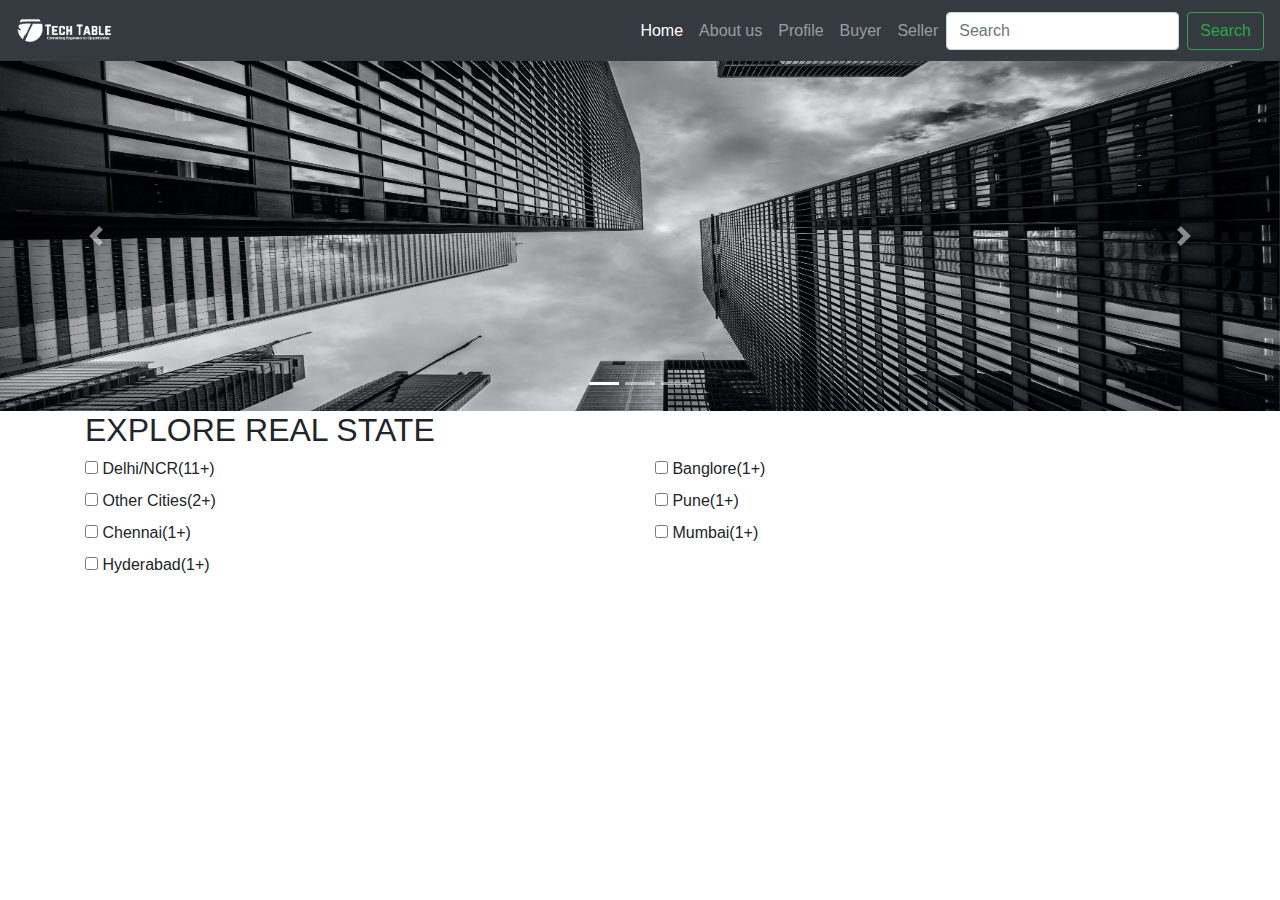
==== index.html @ 779d3eeb "upload first time" ====
<!DOCTYPE html>
<html lang="en">
<head>
  <title>Home Page</title>
  <meta charset="utf-8">
  <meta name="viewport" content="width=device-width, initial-scale=1">
  <link rel="stylesheet" href="https://maxcdn.bootstrapcdn.com/bootstrap/4.5.0/css/bootstrap.min.css">
  <script src="https://ajax.googleapis.com/ajax/libs/jquery/3.5.1/jquery.min.js"></script>
  <script src="https://cdnjs.cloudflare.com/ajax/libs/popper.js/1.16.0/umd/popper.min.js"></script>
  <script src="https://maxcdn.bootstrapcdn.com/bootstrap/4.5.0/js/bootstrap.min.js"></script>
  <link href="https://fonts.googleapis.com/css?family=Lato" rel="stylesheet" type="text/css">
  <link href="https://fonts.googleapis.com/css?family=Montserrat" rel="stylesheet" type="text/css">
  <link rel="stylesheet" href="https://cdnjs.cloudflare.com/ajax/libs/font-awesome/4.7.0/css/font-awesome.min.css">
  <style>
  /* Make the image fully responsive */
  .carousel-inner img {
    width: 100%;
    height: 350;
  }
  </style>
</head>
<body data-spy="scroll" data-target=".navbar" data-offset="50">

 <nav class="navbar navbar-expand-lg navbar-dark bg-dark">
        <a class="navbar-brand" href="#">
          <img src="images/logo.png" width="100" height="35" alt="" loading="lazy">
        </a>
        <button class="navbar-toggler" type="button" data-toggle="collapse" data-target="#navbarSupportedContent" aria-controls=" navbarSupportedContent" aria-expanded="false" aria-label="Toggle navigation">
         <span class="navbar-toggler-icon"></span>
        </button>
    
      <div class="collapse navbar-collapse" id="navbarSupportedContent">
        <ul class="navbar-nav ml-auto">
            <li class="nav-item active">
             <a class="nav-link" href="#">Home <span class="sr-only">(current)</span></a>
            </li> 
            <li class="nav-item">
             <a class="nav-link" href="#">About us</a>
            </li>
            <li class="nav-item">
             <a class="nav-link" href="#">Profile</a>
            </li>
            <li class="nav-item">
             <a class="nav-link" href="#">Buyer</a>
            </li>
            <li class="nav-item">
             <a class="nav-link" href="#">Seller</a>
            </li>
        </ul>
        <form class="form-inline my-2 my-lg-0">
          <input class="form-control mr-sm-2" type="search" placeholder="Search" aria-label="Search">
          <button class="btn btn-outline-success my-2 my-sm-0" type="submit">Search</button>
        </form>
      </div>
  </nav>

<div id="demo" class="carousel slide" data-ride="carousel">
  <ul class="carousel-indicators">
    <li data-target="#demo" data-slide-to="0" class="active"></li>
    <li data-target="#demo" data-slide-to="1"></li>
    <li data-target="#demo" data-slide-to="2"></li>
  </ul>
  <div class="carousel-inner">
    <div class="carousel-item active">
      <img src="images/building1.jpg" width="100%" height="350">  
    </div>
    <div class="carousel-item">
      <img src="images/building2.jpg" width="100%" height="350">   
    </div>
    <div class="carousel-item">
      <img src="images/building3.jpg" width="100%" height="350">  
    </div>
  </div>
  <a class="carousel-control-prev" href="#demo" data-slide="prev">
    <span class="carousel-control-prev-icon"></span>
  </a>
  <a class="carousel-control-next" href="#demo" data-slide="next">
    <span class="carousel-control-next-icon"></span>
  </a>
</div>
<div class="container">
  <h2>EXPLORE REAL STATE</h2>
  <form>
    <div class="row">
      <div class="col-md-6">
        <div class="checkbox">
          <label><input type="checkbox" value=""> Delhi/NCR(11+)</label>
        </div>
        <div class="checkbox">
          <label><input type="checkbox" value=""> Other Cities(2+)</label>
        </div>
        <div class="checkbox">
          <label><input type="checkbox" value=""> Chennai(1+)</label>
        </div>
        <div class="checkbox">
          <label><input type="checkbox" value=""> Hyderabad(1+)</label>
        </div>
      </div>
      <div class="col-md-6">
        <div class="checkbox">
          <label><input type="checkbox" value=""> Banglore(1+)</label>
        </div>
        <div class="checkbox">
          <label><input type="checkbox" value=""> Pune(1+)</label>
        </div>
        <div class="checkbox">
          <label><input type="checkbox" value=""> Mumbai(1+)</label>
        </div>
      </div>
    </div>
  </form>
</div>
</body>
<!-- Jquery -->
<script src="https://code.jquery.com/jquery-3.5.1.slim.min.js"
    integrity="sha384-DfXdz2htPH0lsSSs5nCTpuj/zy4C+OGpamoFVy38MVBnE+IbbVYUew+OrCXaRkfj" crossorigin="anonymous"></script>
<!-- PopperJs -->
<script src="https://cdn.jsdelivr.net/npm/popper.js@1.16.0/dist/umd/popper.min.js"
    integrity="sha384-Q6E9RHvbIyZFJoft+2mJbHaEWldlvI9IOYy5n3zV9zzTtmI3UksdQRVvoxMfooAo" crossorigin="anonymous"></script>
<!-- Bootstrap JS -->
<script src="https://stackpath.bootstrapcdn.com/bootstrap/4.5.0/js/bootstrap.min.js"
    integrity="sha384-OgVRvuATP1z7JjHLkuOU7Xw704+h835Lr+6QL9UvYjZE3Ipu6Tp75j7Bh/kR0JKI" crossorigin="anonymous"></script>
</html>
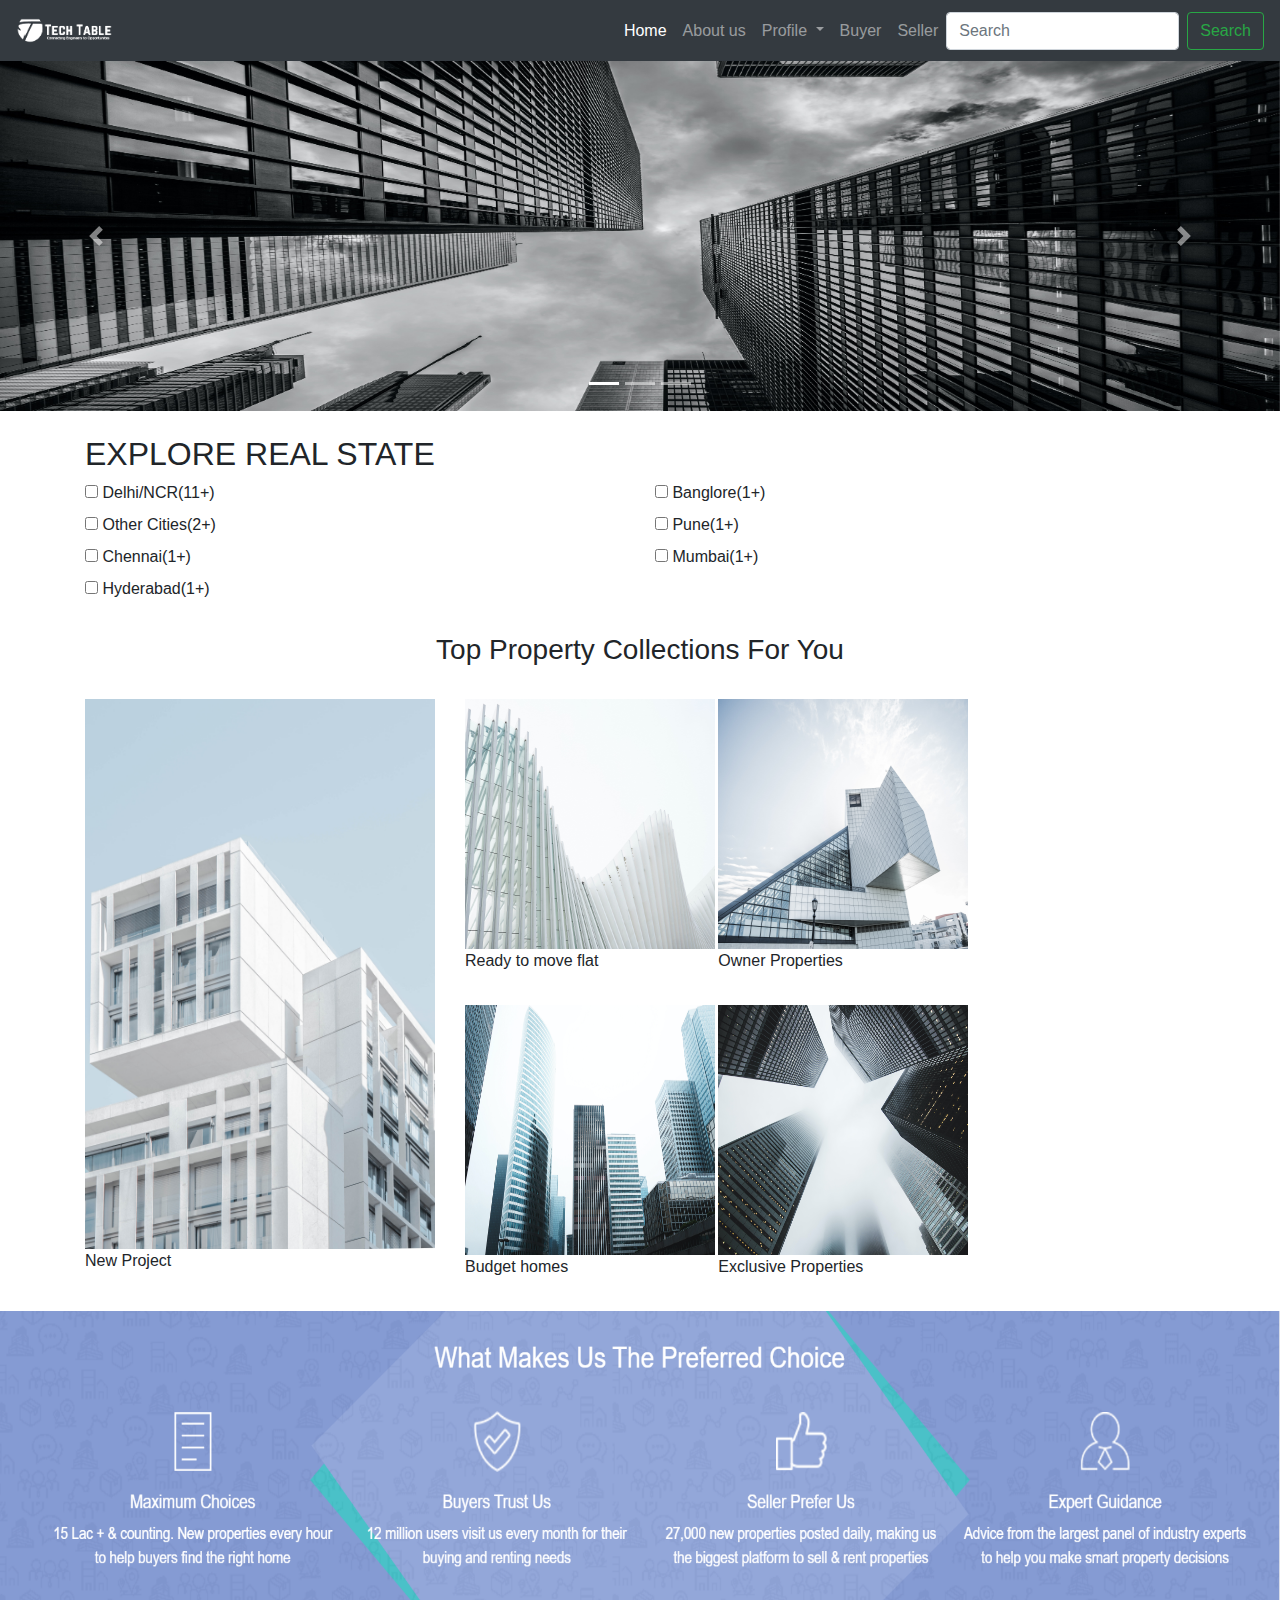
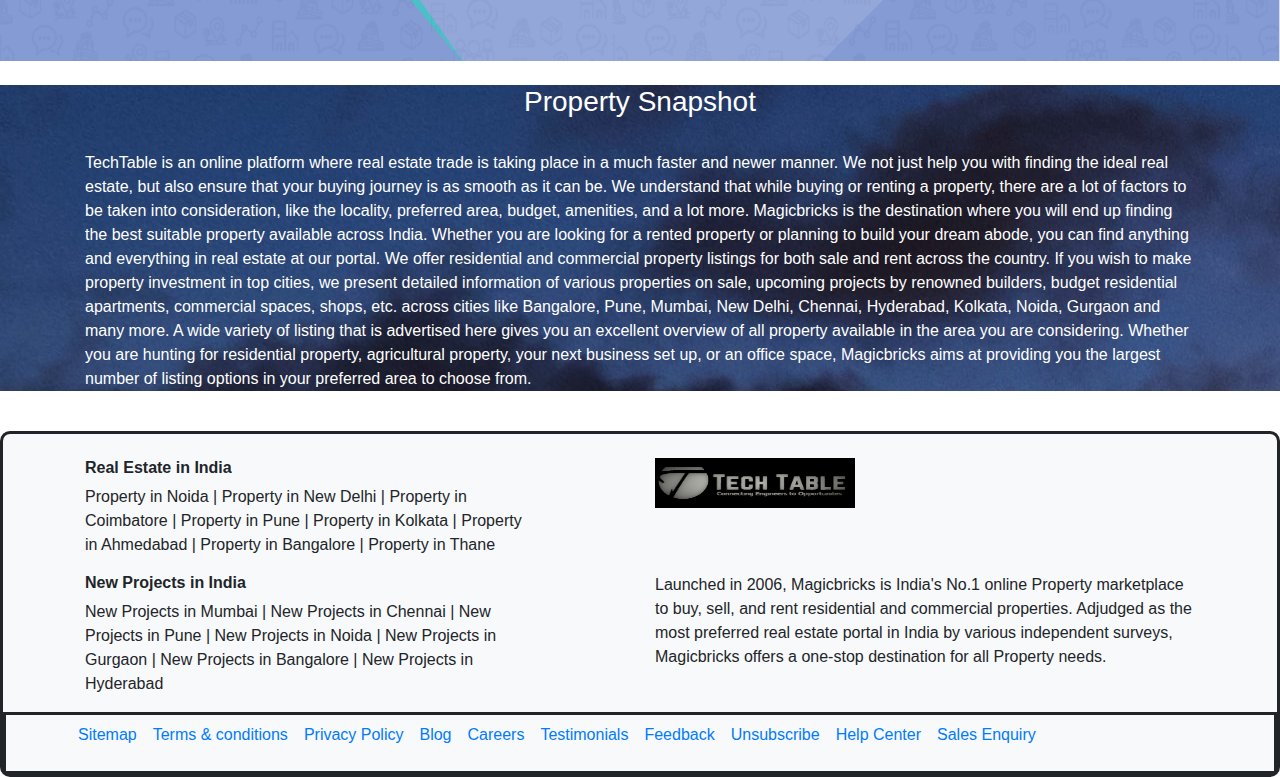
==== commit c4859bb8: "first time change" ====
--- a/index.html
+++ b/index.html
@@ -10,15 +10,51 @@
   <script src="https://maxcdn.bootstrapcdn.com/bootstrap/4.5.0/js/bootstrap.min.js"></script>
   <link href="https://fonts.googleapis.com/css?family=Lato" rel="stylesheet" type="text/css">
   <link href="https://fonts.googleapis.com/css?family=Montserrat" rel="stylesheet" type="text/css">
-  <link rel="stylesheet" href="https://cdnjs.cloudflare.com/ajax/libs/font-awesome/4.7.0/css/font-awesome.min.css">
+  <link rel="stylesheet" href="https://cdnjs.cloudflare.com/ajax/libs/font-awesome/4.7.0/css/font-awesome.min.css">  
   <style>
   /* Make the image fully responsive */
   .carousel-inner img {
     width: 100%;
     height: 350;
+
+  }
+  footer{
+    border-style: solid;
+    border-radius: 10px;
+  }
+
+  .bl1:hover{
+  -ms-transform: scale(1.1); /* IE 9 */
+  -webkit-transform: scale(1.1); /* Safari 3-8 */
+  transform: scale(1.1); 
+  }
+
+  .bl2:hover{
+  -ms-transform: scale(1.1); /* IE 9 */
+  -webkit-transform: scale(1.1); /* Safari 3-8 */
+  transform: scale(1.1); 
+  }
+  .bl3:hover{
+  -ms-transform: scale(1.1); /* IE 9 */
+  -webkit-transform: scale(1.1); /* Safari 3-8 */
+  transform: scale(1.1); 
+  }
+  .bl4:hover{
+  -ms-transform: scale(1.1); /* IE 9 */
+  -webkit-transform: scale(1.1); /* Safari 3-8 */
+  transform: scale(1.1); 
+  }
+  .bl5:hover{
+  -ms-transform: scale(1.1); /* IE 9 */
+  -webkit-transform: scale(1.1); /* Safari 3-8 */
+  transform: scale(1.1); 
+  }
+  .trans{
+    background-image: url("images/building-trans.jpg");
+    opacity: 1;
   }
   </style>
-</head>
+
 <body data-spy="scroll" data-target=".navbar" data-offset="50">
 
  <nav class="navbar navbar-expand-lg navbar-dark bg-dark">
@@ -37,8 +73,14 @@
             <li class="nav-item">
              <a class="nav-link" href="#">About us</a>
             </li>
-            <li class="nav-item">
-             <a class="nav-link" href="#">Profile</a>
+            <li class="nav-item dropdown">
+              <a class="nav-link dropdown-toggle" href="#" id="navbardrop" data-toggle="dropdown">
+                Profile
+              </a>
+              <div class="dropdown-menu">
+                <a class="dropdown-item" href="#">Edit</a>
+                <a class="dropdown-item" href="#">Login</a>
+              </div>
             </li>
             <li class="nav-item">
              <a class="nav-link" href="#">Buyer</a>
@@ -78,6 +120,7 @@
     <span class="carousel-control-next-icon"></span>
   </a>
 </div>
+<br>
 <div class="container">
   <h2>EXPLORE REAL STATE</h2>
   <form>
@@ -110,6 +153,116 @@
     </div>
   </form>
 </div>
+
+<br>
+<div class="container">
+  <h3 style="text-align: center"> Top Property Collections For You </h3>
+  <br>  
+  <div class="row">
+  <div class="col-md-4 bl1">
+    <img src="images/building-image1.jpg" width="350px" height="550px">
+    <label style="text-align: center;">New Project</label>
+  </div>
+  <div class="col-md-8">
+    <div class="row">
+      <div class="col-md-4 bl2">
+        <img src="images/building-image2.jpg" width="250px" height="250px">
+        <label style="text-align: center;">Ready to move flat</label>
+      </div>
+      <div class="col-md-4 bl3">
+        <img src="images/building-image3.jpg" width="250px" height="250px">
+        <label style="text-align: center;">Owner Properties</label>
+      </div>
+    </div>
+    <br>
+    <div class="row">
+      <div class="col-md-4 bl4">
+        <img src="images/building-image4.jpg" width="250px" height="250px">
+        <label style="text-align: center;">Budget homes</label>
+      </div>
+      <div class="col-md-4 bl5">
+        <img src="images/building-image5.jpg" width="250px" height="250px">
+        <label style="text-align: center;">Exclusive Properties</label>
+      </div>
+    </div>
+  
+  </div>
+</div>
+</div>
+<br>
+<div class="content">
+  <img src="images/content.png" width="100%" height="350px">
+</div>
+<br>
+<div class="trans">
+  <h3 style="text-align: center; color: white">Property Snapshot</h3>
+  <br>
+  <div class="container">
+  <p style="color: white">TechTable is an online platform where real estate trade is taking place in a much faster and newer manner. We not just help you with finding the ideal real estate, but also ensure that your buying journey is as smooth as it can be. We understand that while buying or renting a property, there are a lot of factors to be taken into consideration, like the locality, preferred area, budget, amenities, and a lot more. Magicbricks is the destination where you will end up finding the best suitable property available across India. Whether you are looking for a rented property or planning to build your dream abode, you can find anything and everything in real estate at our portal. We offer residential and commercial property listings for both sale and rent across the country. If you wish to make property investment in top cities, we present detailed information of various properties on sale, upcoming projects by renowned builders, budget residential apartments, commercial spaces, shops, etc. across cities like Bangalore, Pune, Mumbai, New Delhi, Chennai, Hyderabad, Kolkata, Noida, Gurgaon and many more. A wide variety of listing that is advertised here gives you an excellent overview of all property available in the area you are considering. Whether you are hunting for residential property, agricultural property, your next business set up, or an office space, Magicbricks aims at providing you the largest number of listing options in your preferred area to choose from.</p>
+  </div>
+</div>
+<br>
+
+<!-- Footer -->
+<footer class="page-footer font-small unique-color-light bg-light">
+<br>
+  <div class="container">
+    <!-- Grid row -->
+    <div class="row">
+
+      <!-- Grid column -->
+      <div class="col-md-5">
+        <!-- Content -->
+        <h6 class="font-weight-bold">Real Estate in India</h6>
+        <p>Property in Noida | Property in New Delhi | Property in Coimbatore | Property in Pune | Property in Kolkata | Property in Ahmedabad | Property in Bangalore | Property in Thane</p>
+      </div>
+      <!-- Grid column -->
+      <div class="col-md-1"></div>
+      <div class="col-md-6">
+        <img src="images/logo1.jpg" width="200" height="50" alt="" loading="lazy">
+      </div>
+
+    </div>
+    <!-- Grid row -->
+
+    <div class="row">
+
+    <div class="col-md-5">
+      <!-- Content -->
+        <h6 class="font-weight-bold">New Projects in India</h6>
+        <p>New Projects in Mumbai | New Projects in Chennai | New Projects in Pune | New Projects in Noida | New Projects in Gurgaon | New Projects in Bangalore | New Projects in Hyderabad</p>
+    </div>
+
+    <div class="col-md-1"></div>
+    <div class="col-md-6">
+        Launched in 2006, Magicbricks is India's No.1 online Property marketplace to buy, sell, and rent residential and commercial properties. Adjudged as the most preferred real estate portal in India by various independent surveys, Magicbricks offers a one-stop destination for all Property needs.
+
+    </div>
+
+  </div>
+</div>
+  <div style="border-style: solid" >
+    <div class="container">
+      <div class="d-flex mb-3">
+        <div class="row">
+        <div class="p-2 flex-fill "><a href="#"> Sitemap </a></div>
+        <div class="p-2 flex-fill "><a href="#"> Terms & conditions </a></div>
+        <div class="p-2 flex-fill "><a href="#"> Privacy Policy </a></div>
+        <div class="p-2 flex-fill "><a href="#"> Blog </a></div>
+        <div class="p-2 flex-fill "><a href="#"> Careers </a></div>
+        <div class="p-2 flex-fill "><a href="#"> Testimonials </a></div>
+        <div class="p-2 flex-fill "><a href="#"> Feedback </a></div>
+        <div class="p-2 flex-fill "><a href="#"> Unsubscribe </a></div>
+        <div class="p-2 flex-fill "><a href="#"> Help Center </a></div>
+        <div class="p-2 flex-fill "><a href="#"> Sales Enquiry </a></div> 
+      </div>
+      </div>
+    </div>
+  </div>
+        
+</footer>
+<!-- Footer -->
+
 </body>
 <!-- Jquery -->
 <script src="https://code.jquery.com/jquery-3.5.1.slim.min.js"
@@ -120,4 +273,5 @@
 <!-- Bootstrap JS -->
 <script src="https://stackpath.bootstrapcdn.com/bootstrap/4.5.0/js/bootstrap.min.js"
     integrity="sha384-OgVRvuATP1z7JjHLkuOU7Xw704+h835Lr+6QL9UvYjZE3Ipu6Tp75j7Bh/kR0JKI" crossorigin="anonymous"></script>
+
 </html>
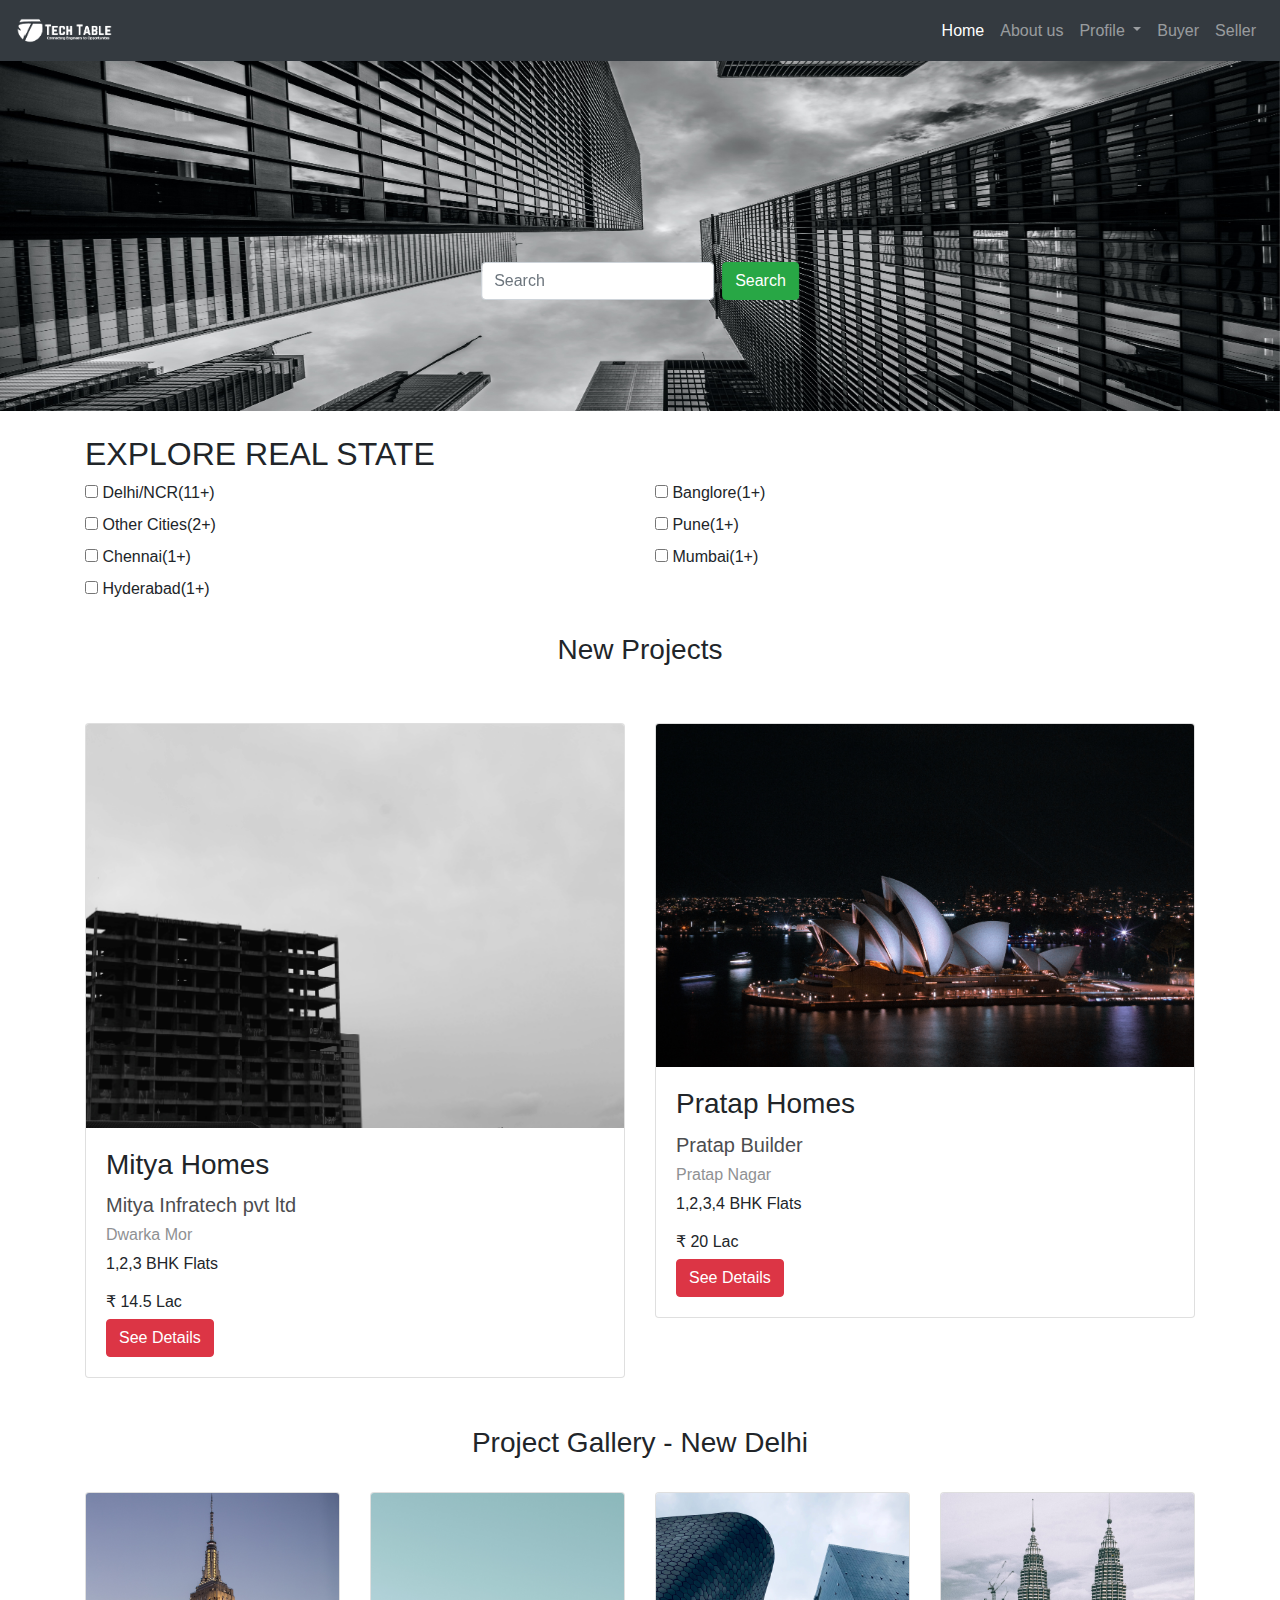
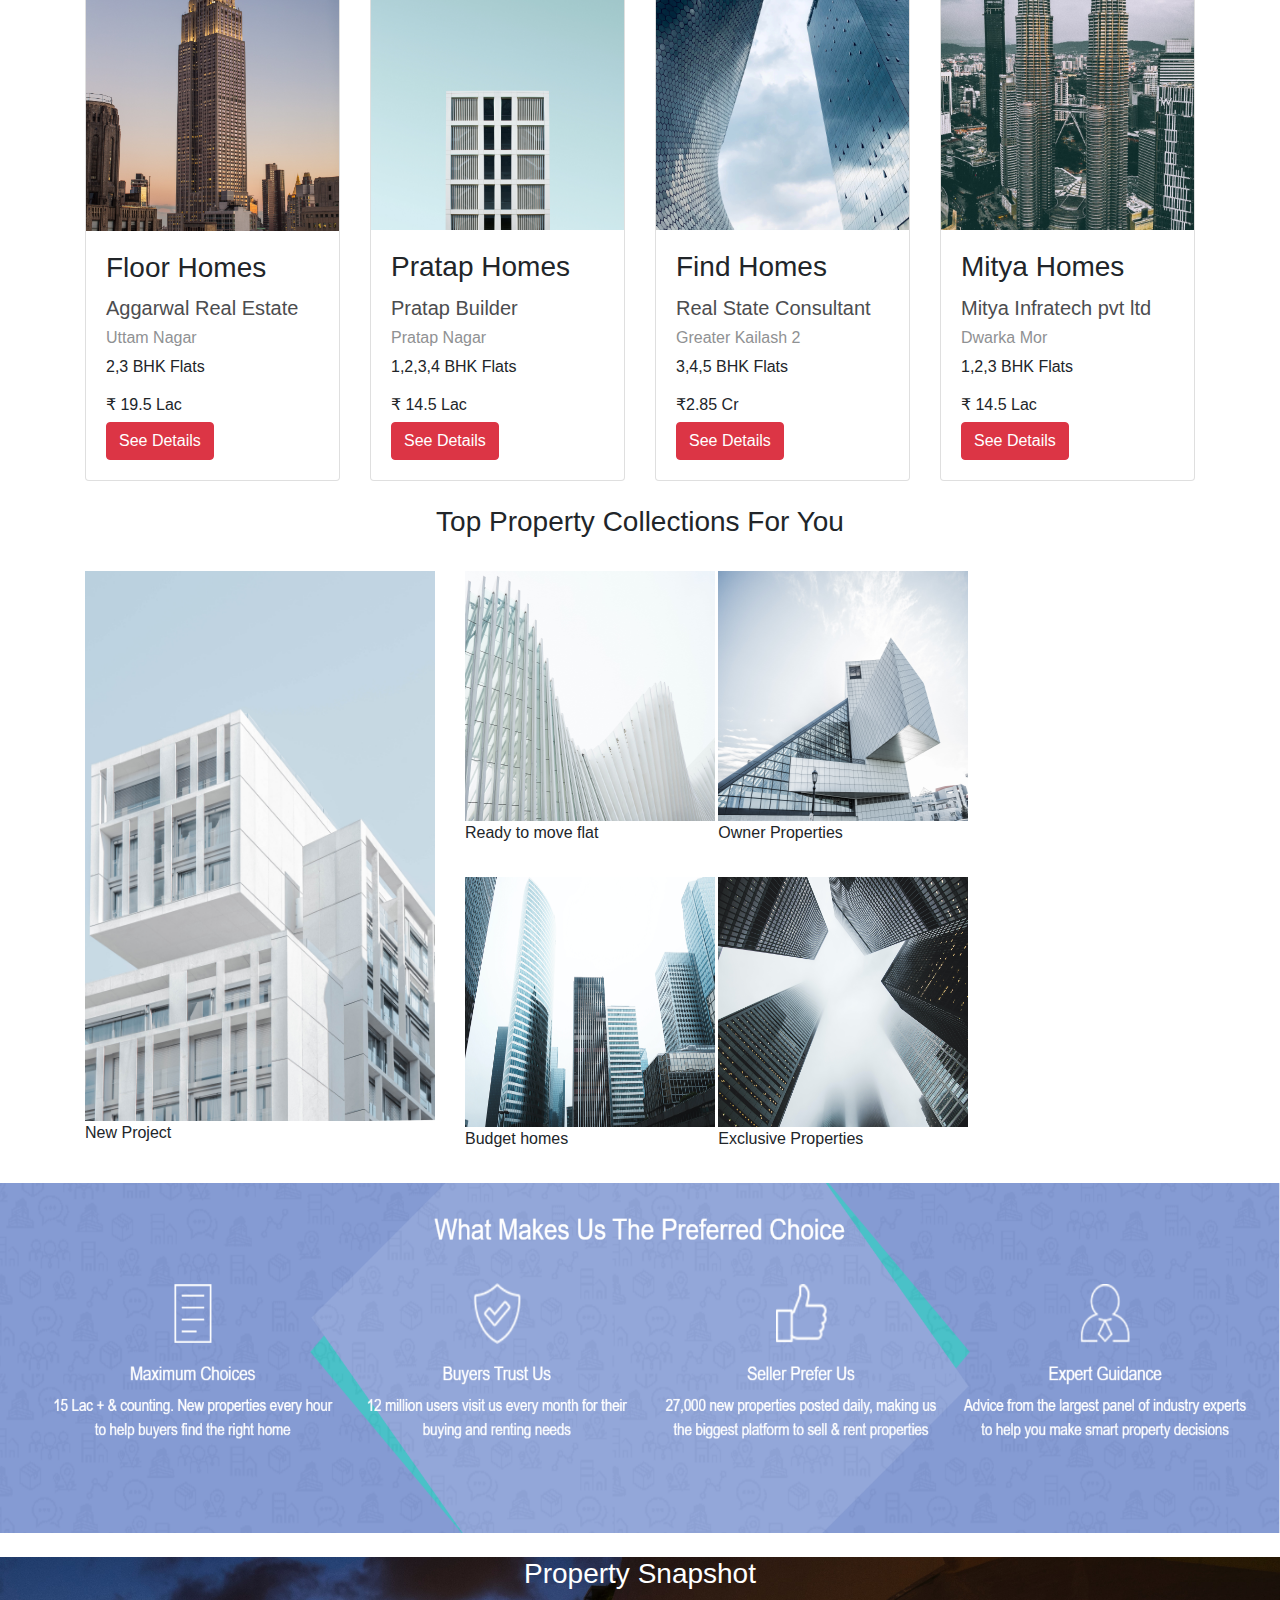
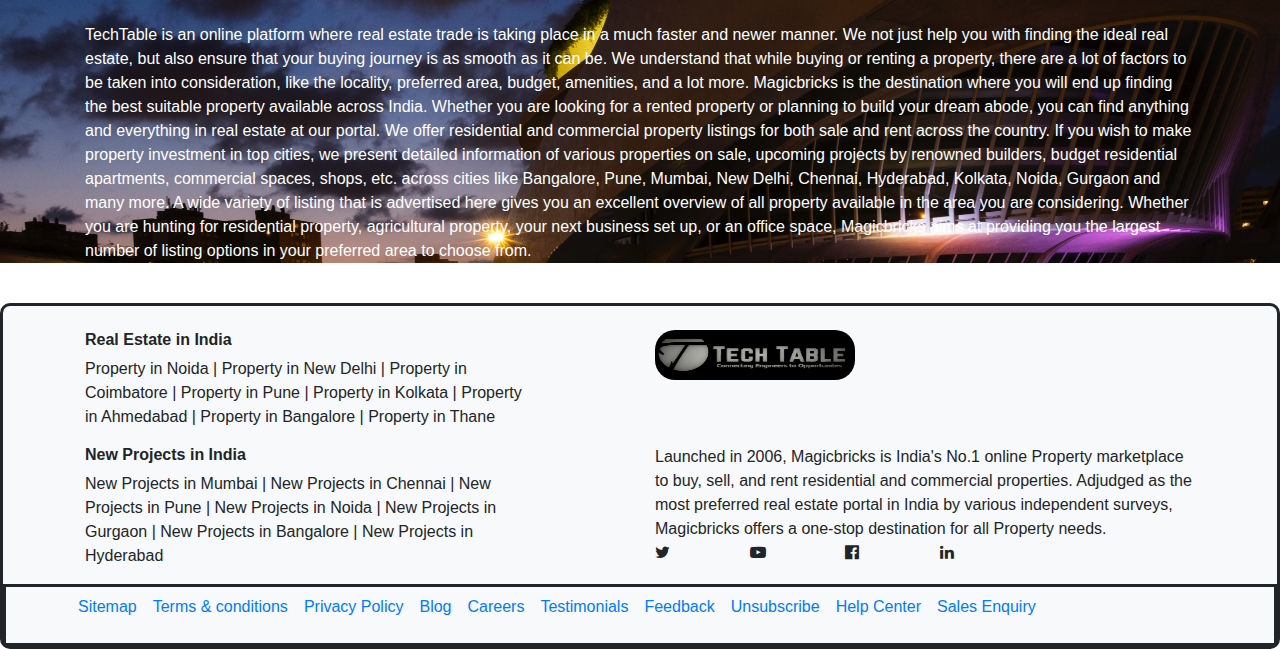
==== commit d6e3413b: "second commit" ====
--- a/index.html
+++ b/index.html
@@ -1,9 +1,10 @@
 <!DOCTYPE html>
 <html lang="en">
 <head>
-  <title>Home Page</title>
+  <title>Tech Table</title>
   <meta charset="utf-8">
   <meta name="viewport" content="width=device-width, initial-scale=1">
+  <link rel="stylesheet" type="text/css" href="style.css">
   <link rel="stylesheet" href="https://maxcdn.bootstrapcdn.com/bootstrap/4.5.0/css/bootstrap.min.css">
   <script src="https://ajax.googleapis.com/ajax/libs/jquery/3.5.1/jquery.min.js"></script>
   <script src="https://cdnjs.cloudflare.com/ajax/libs/popper.js/1.16.0/umd/popper.min.js"></script>
@@ -11,49 +12,7 @@
   <link href="https://fonts.googleapis.com/css?family=Lato" rel="stylesheet" type="text/css">
   <link href="https://fonts.googleapis.com/css?family=Montserrat" rel="stylesheet" type="text/css">
   <link rel="stylesheet" href="https://cdnjs.cloudflare.com/ajax/libs/font-awesome/4.7.0/css/font-awesome.min.css">  
-  <style>
-  /* Make the image fully responsive */
-  .carousel-inner img {
-    width: 100%;
-    height: 350;
-
-  }
-  footer{
-    border-style: solid;
-    border-radius: 10px;
-  }
-
-  .bl1:hover{
-  -ms-transform: scale(1.1); /* IE 9 */
-  -webkit-transform: scale(1.1); /* Safari 3-8 */
-  transform: scale(1.1); 
-  }
-
-  .bl2:hover{
-  -ms-transform: scale(1.1); /* IE 9 */
-  -webkit-transform: scale(1.1); /* Safari 3-8 */
-  transform: scale(1.1); 
-  }
-  .bl3:hover{
-  -ms-transform: scale(1.1); /* IE 9 */
-  -webkit-transform: scale(1.1); /* Safari 3-8 */
-  transform: scale(1.1); 
-  }
-  .bl4:hover{
-  -ms-transform: scale(1.1); /* IE 9 */
-  -webkit-transform: scale(1.1); /* Safari 3-8 */
-  transform: scale(1.1); 
-  }
-  .bl5:hover{
-  -ms-transform: scale(1.1); /* IE 9 */
-  -webkit-transform: scale(1.1); /* Safari 3-8 */
-  transform: scale(1.1); 
-  }
-  .trans{
-    background-image: url("images/building-trans.jpg");
-    opacity: 1;
-  }
-  </style>
+  <script type="text/javascript" src="script.js"></script>
 
 <body data-spy="scroll" data-target=".navbar" data-offset="50">
 
@@ -74,7 +33,7 @@
              <a class="nav-link" href="#">About us</a>
             </li>
             <li class="nav-item dropdown">
-              <a class="nav-link dropdown-toggle" href="#" id="navbardrop" data-toggle="dropdown">
+              <a class="nav-link dropdown-toggle" id="navbardrop" href="#" data-toggle="dropdown" >
                 Profile
               </a>
               <div class="dropdown-menu">
@@ -89,36 +48,31 @@
              <a class="nav-link" href="#">Seller</a>
             </li>
         </ul>
-        <form class="form-inline my-2 my-lg-0">
-          <input class="form-control mr-sm-2" type="search" placeholder="Search" aria-label="Search">
-          <button class="btn btn-outline-success my-2 my-sm-0" type="submit">Search</button>
+      </div>
+  </nav>
+
+<div id="demo" class="carousel slide" data-ride="carousel">
+
+<!-- carousel -->
+  <div class="carousel-inner">
+    <div class="carousel-caption ">
+      <div class="centered">
+        <form class="form-inline">
+          <input class="form-control mr-sm-2" type="search" placeholder="Search" aria-label="Search"  >
+          <button class="btn btn-success" type="submit">Search</button>
         </form>
       </div>
-  </nav>
-
-<div id="demo" class="carousel slide" data-ride="carousel">
-  <ul class="carousel-indicators">
-    <li data-target="#demo" data-slide-to="0" class="active"></li>
-    <li data-target="#demo" data-slide-to="1"></li>
-    <li data-target="#demo" data-slide-to="2"></li>
-  </ul>
-  <div class="carousel-inner">
-    <div class="carousel-item active">
-      <img src="images/building1.jpg" width="100%" height="350">  
-    </div>
-    <div class="carousel-item">
-      <img src="images/building2.jpg" width="100%" height="350">   
-    </div>
-    <div class="carousel-item">
-      <img src="images/building3.jpg" width="100%" height="350">  
-    </div>
-  </div>
-  <a class="carousel-control-prev" href="#demo" data-slide="prev">
-    <span class="carousel-control-prev-icon"></span>
-  </a>
-  <a class="carousel-control-next" href="#demo" data-slide="next">
-    <span class="carousel-control-next-icon"></span>
-  </a>
+    </div>
+    <div class="carousel-item active cl1">
+      <img src="images/building1.jpg" width="100%" height="350">
+    </div>
+    <div class="carousel-item cl2">
+     <img src="images/building2.jpg" width="100%" height="350">
+    </div>
+    <div class="carousel-item cl3">
+      <img src="images/building3.jpg" width="100%" height="350">
+    </div>
+  </div>
 </div>
 <br>
 <div class="container">
@@ -153,7 +107,127 @@
     </div>
   </form>
 </div>
-
+<br>
+<div class="container">
+  <h3 style="text-align: center;">New Projects</h3>
+  <br><br>
+  <div class="row">
+    <div class="col-md-6 ">
+      <div class="card " id="new1">
+        <img class="card-img-top" src="images/building-label1.jpg" alt="Card image">
+        <div class="card-body">
+          <h3 class="card-title">Mitya Homes</h3>
+          <h5 style="color: rgb(76, 77, 79)">Mitya Infratech pvt ltd</h5>
+          <h6 style="color: rgb(143, 145, 147)">Dwarka Mor</h6>
+          <p>1,2,3 BHK Flats</p>
+          <h6>₹ 14.5 Lac</h6>
+          <a href="#" class="btn btn-danger">See Details</a>
+        </div>
+      </div>
+    </div>
+
+    <div class="col-md-6">
+      <div class="card" id="new2">
+        <img class="card-img-top" src="images/building-label2.jpg" alt="Card image">
+        <div class="card-body">
+          <h3 class="card-title">Pratap Homes</h3>
+          <h5 style="color: rgb(76, 77, 79)">Pratap Builder</h5>
+          <h6 style="color: rgb(143, 145, 147)">Pratap Nagar</h6>
+          <p>1,2,3,4 BHK Flats</p>
+          <h6>₹ 20 Lac</h6>
+          <a href="#" class="btn btn-danger">See Details</a>
+        </div>
+      </div>
+    </div>
+  </div>
+</div>
+<br><br>
+<div class="container">
+  <h3 style="text-align: center;">Project Gallery - New Delhi</h3>
+  <br>
+  <div class="row">
+    <div class="col-md-3">
+      <div class="card" >
+        <img class="card-img-top" src="images/card1.jpg" alt="Card image">
+        <div class="card-body">
+          <h3 class="card-title">Floor Homes</h3>
+          <h5 style="color: rgb(76, 77, 79)">Aggarwal Real Estate</h5>
+          <h6 style="color: rgb(143, 145, 147)">Uttam Nagar</h6>
+          <p>2,3 BHK Flats</p>
+          <h6>₹ 19.5 Lac</h6>
+          <a href="#" class="btn btn-danger">See Details</a>
+        </div>
+      </div>
+    </div>
+    <div class="col-md-3">
+      <div class="card" >
+        <img class="card-img-top" src="images/card2.jpg" alt="Card image">
+        <div class="card-body">
+          <h3 class="card-title">Pratap Homes</h3>
+          <h5 style="color: rgb(76, 77, 79)">Pratap Builder</h5>
+          <h6 style="color: rgb(143, 145, 147)">Pratap Nagar</h6>
+          <p>1,2,3,4 BHK Flats</p>
+          <h6>₹ 14.5 Lac</h6>
+          <a href="#" class="btn btn-danger">See Details</a>
+        </div>
+      </div>
+    </div>
+    <div class="col-md-3">
+      <div class="card">
+        <img class="card-img-top" src="images/card3.jpg" alt="Card image">
+        <div class="card-body">
+          <h3 class="card-title">Find Homes</h3>
+          <h5 style="color: rgb(76, 77, 79)">Real State Consultant</h5>
+          <h6 style="color: rgb(143, 145, 147)">Greater Kailash 2</h6>
+          <p>3,4,5 BHK Flats</p>
+          <h6>₹2.85 Cr</h6>
+          <a href="#" class="btn btn-danger">See Details</a>
+        </div>
+      </div>
+    </div>
+    <div class="col-md-3">
+      <div class="card" >
+        <img class="card-img-top" src="images/card4.jpg" alt="Card image">
+        <div class="card-body">
+          <h3 class="card-title">Mitya Homes</h3>
+          <h5 style="color: rgb(76, 77, 79)">Mitya Infratech pvt ltd</h5>
+          <h6 style="color: rgb(143, 145, 147)">Dwarka Mor</h6>
+          <p>1,2,3 BHK Flats</p>
+          <h6>₹ 14.5 Lac</h6>
+          <a href="#" class="btn btn-danger">See Details</a>
+        </div>
+      </div>
+    </div>
+    <!--
+    <div class="col-md-3">
+      <div class="card" >
+        <img class="card-img-top" src="images/card5.jpg" alt="Card image">
+        <div class="card-body">
+          <h3 class="card-title">Planner N maker  Homes</h3>
+          <h5 style="color: rgb(76, 77, 79)">Planner N Maker</h5>
+          <h6 style="color: rgb(143, 145, 147)">Dwarka Mor</h6>
+          <p>1,2,3 BHK Flats</p>
+          <h6>₹ 16 Lac</h6>
+          <a href="#" class="btn btn-danger">See Details</a>
+        </div>
+      </div>
+    </div>
+    <div class="col-md-3">
+      <div class="card" >
+        <img class="card-img-top" src="images/card6.jpg" alt="Card image">
+        <div class="card-body">
+          <h3 class="card-title">Delhi Homes</h3>
+          <h5 style="color: rgb(76, 77, 79)">Delhi Developers</h5>
+          <h6 style="color: rgb(143, 145, 147)">Sector 24, Rohini</h6>
+          <p>1,2,3 BHK Flats</p>
+          <h6>₹ 21 Lac <p>onwards</p></h6>
+          <a href="#" class="btn btn-danger">See Details</a>
+        </div>
+      </div>
+    </div>
+  -->
+  </div>
+</div>
 <br>
 <div class="container">
   <h3 style="text-align: center"> Top Property Collections For You </h3>
@@ -219,7 +293,7 @@
       <!-- Grid column -->
       <div class="col-md-1"></div>
       <div class="col-md-6">
-        <img src="images/logo1.jpg" width="200" height="50" alt="" loading="lazy">
+        <img src="images/logo1.jpg" width="200" height="50" alt="" loading="lazy" style="border-radius: 20px;">
       </div>
 
     </div>
@@ -236,7 +310,21 @@
     <div class="col-md-1"></div>
     <div class="col-md-6">
         Launched in 2006, Magicbricks is India's No.1 online Property marketplace to buy, sell, and rent residential and commercial properties. Adjudged as the most preferred real estate portal in India by various independent surveys, Magicbricks offers a one-stop destination for all Property needs.
-
+        <br>
+    <div class="row">
+      <div class="col-md-2">
+        <i class="fa fa-twitter" aria-hidden="true"></i>
+      </div>
+      <div class="col-md-2">
+        <i class="fa fa-youtube-play" aria-hidden="true"></i>
+      </div>
+      <div class="col-md-2">
+        <i class="fa fa-facebook-official" aria-hidden="true"></i>
+      </div>
+      <div class="col-md-2">
+        <i class="fa fa-linkedin" aria-hidden="true"></i>
+      </div>
+      </div>
     </div>
 
   </div>
--- a/style.css
+++ b/style.css
@@ -0,0 +1,89 @@
+/* Make the image fully responsive */
+  .carousel-inner img {
+    width: 100%;
+    height: 350;
+
+  }
+  footer{
+    border-style: solid;
+    border-radius: 10px;
+  }
+
+  .bl1:hover{
+  -ms-transform: scale(1.1); /* IE 9 */
+  -webkit-transform: scale(1.1); /* Safari 3-8 */
+  transform: scale(1.1); 
+  }
+
+  .bl2:hover{
+  -ms-transform: scale(1.1); /* IE 9 */
+  -webkit-transform: scale(1.1); /* Safari 3-8 */
+  transform: scale(1.1); 
+  }
+  .bl3:hover{
+  -ms-transform: scale(1.1); /* IE 9 */
+  -webkit-transform: scale(1.1); /* Safari 3-8 */
+  transform: scale(1.1); 
+  }
+  .bl4:hover{
+  -ms-transform: scale(1.1); /* IE 9 */
+  -webkit-transform: scale(1.1); /* Safari 3-8 */
+  transform: scale(1.1); 
+  }
+  .bl5:hover{
+  -ms-transform: scale(1.1); /* IE 9 */
+  -webkit-transform: scale(1.1); /* Safari 3-8 */
+  transform: scale(1.1); 
+  }
+  .trans{
+    background-image: url("images/building-trans.jpg");
+    opacity: 1;
+    background-size: cover;
+  }
+  .card{
+    cursor: pointer;
+  }
+  .card:hover{
+    -ms-transform: scale(1.05); /* IE 9 */
+  -webkit-transform: scale(1.05); /* Safari 3-8 */
+  transform: scale(1.05); 
+  }
+  /*
+  #new1:hover{
+    -ms-transform: scale(1.1);
+  -webkit-transform: scale(1.1); 
+  transform: scale(1.1); 
+  }
+  #new2:hover{
+    -ms-transform: scale(1.1); 
+  -webkit-transform: scale(1.1); 
+  transform: scale(1.1); 
+  }
+  */
+
+/*
+  .cl1{
+    background-image: url("images/building1.jpg");
+    background-size: cover;
+    width: 100%;
+    height: 400px;
+  }
+  .cl2{
+    background-image: url("images/building2.jpg");
+    background-size: cover;
+    width: 100%;
+    height: 400px;
+  }
+  .cl3{
+    background-image: url("images/building3.jpg");
+    background-size: cover;
+    width: 100%;
+    height: 400px;
+  }
+  */
+.centered{
+  position: absolute;
+  margin-top: -10%;
+  left:50%;
+  transform: translate(-50%, -50%);
+}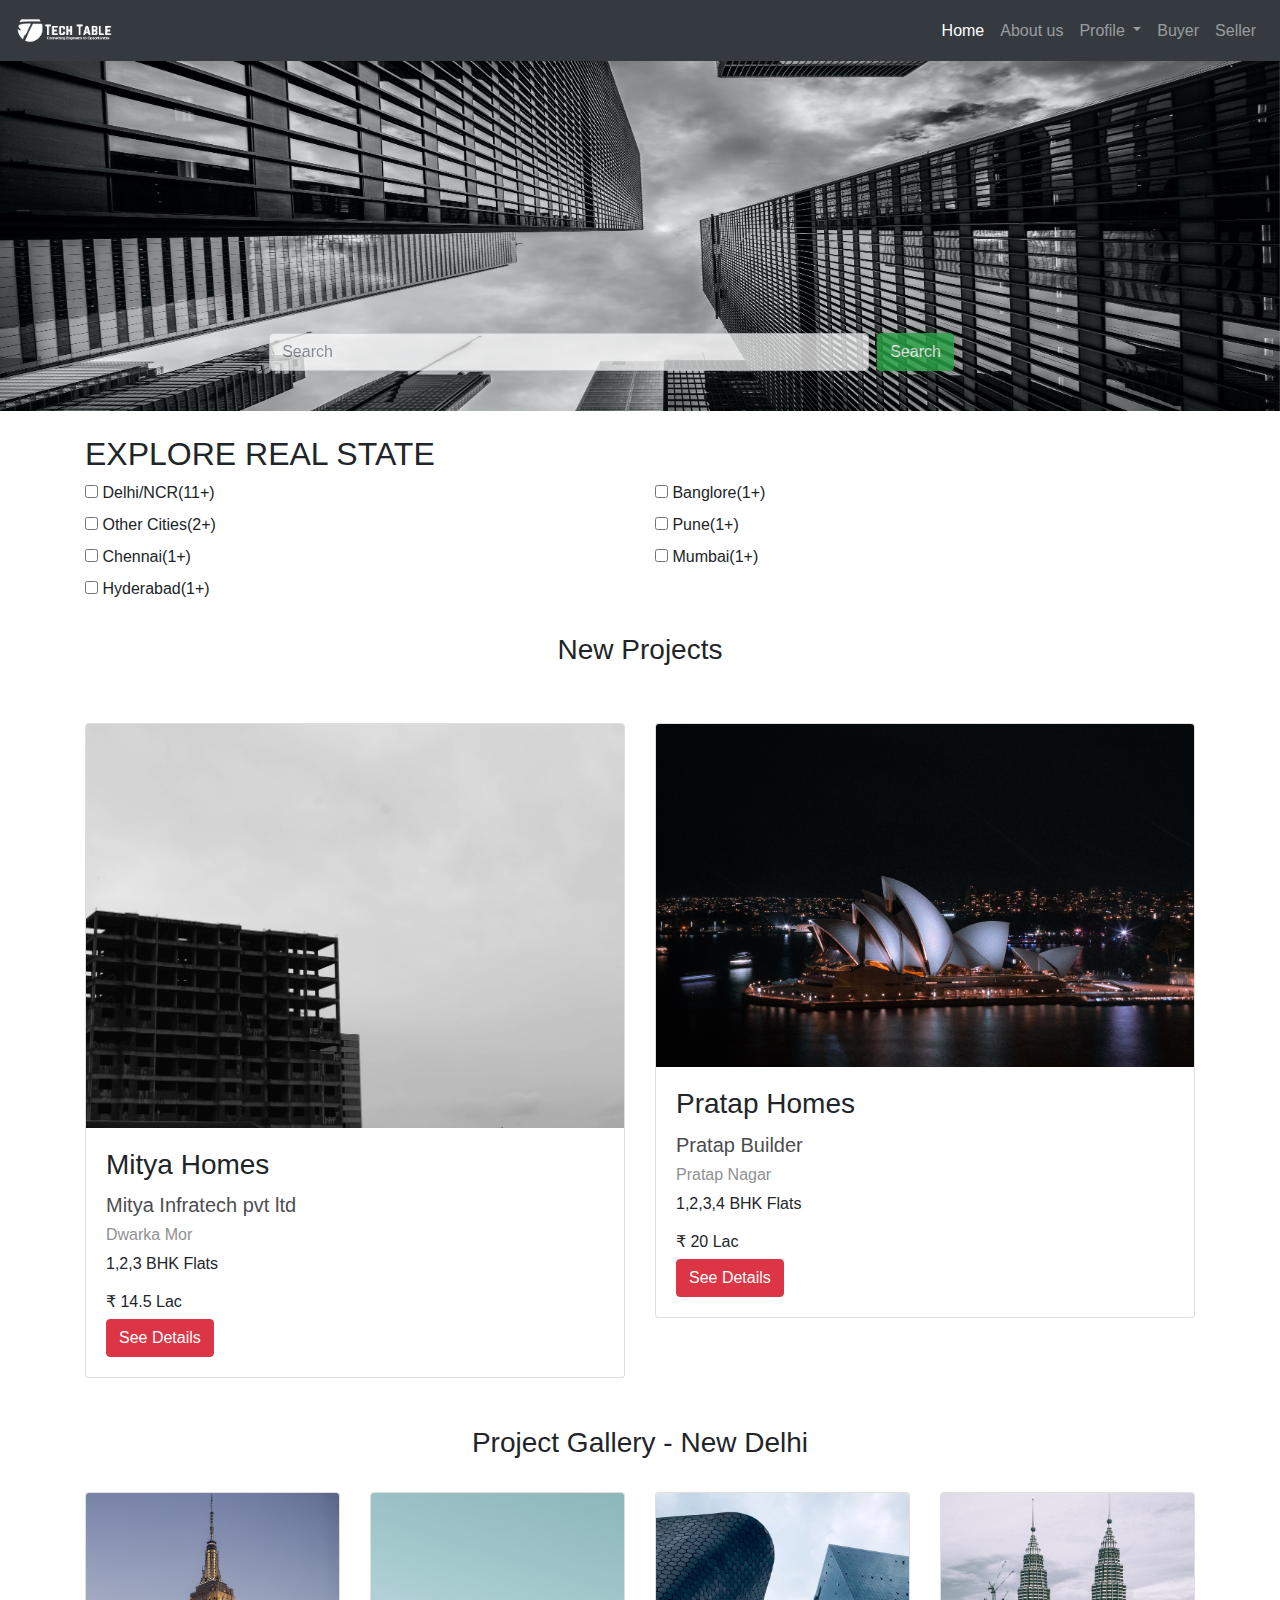
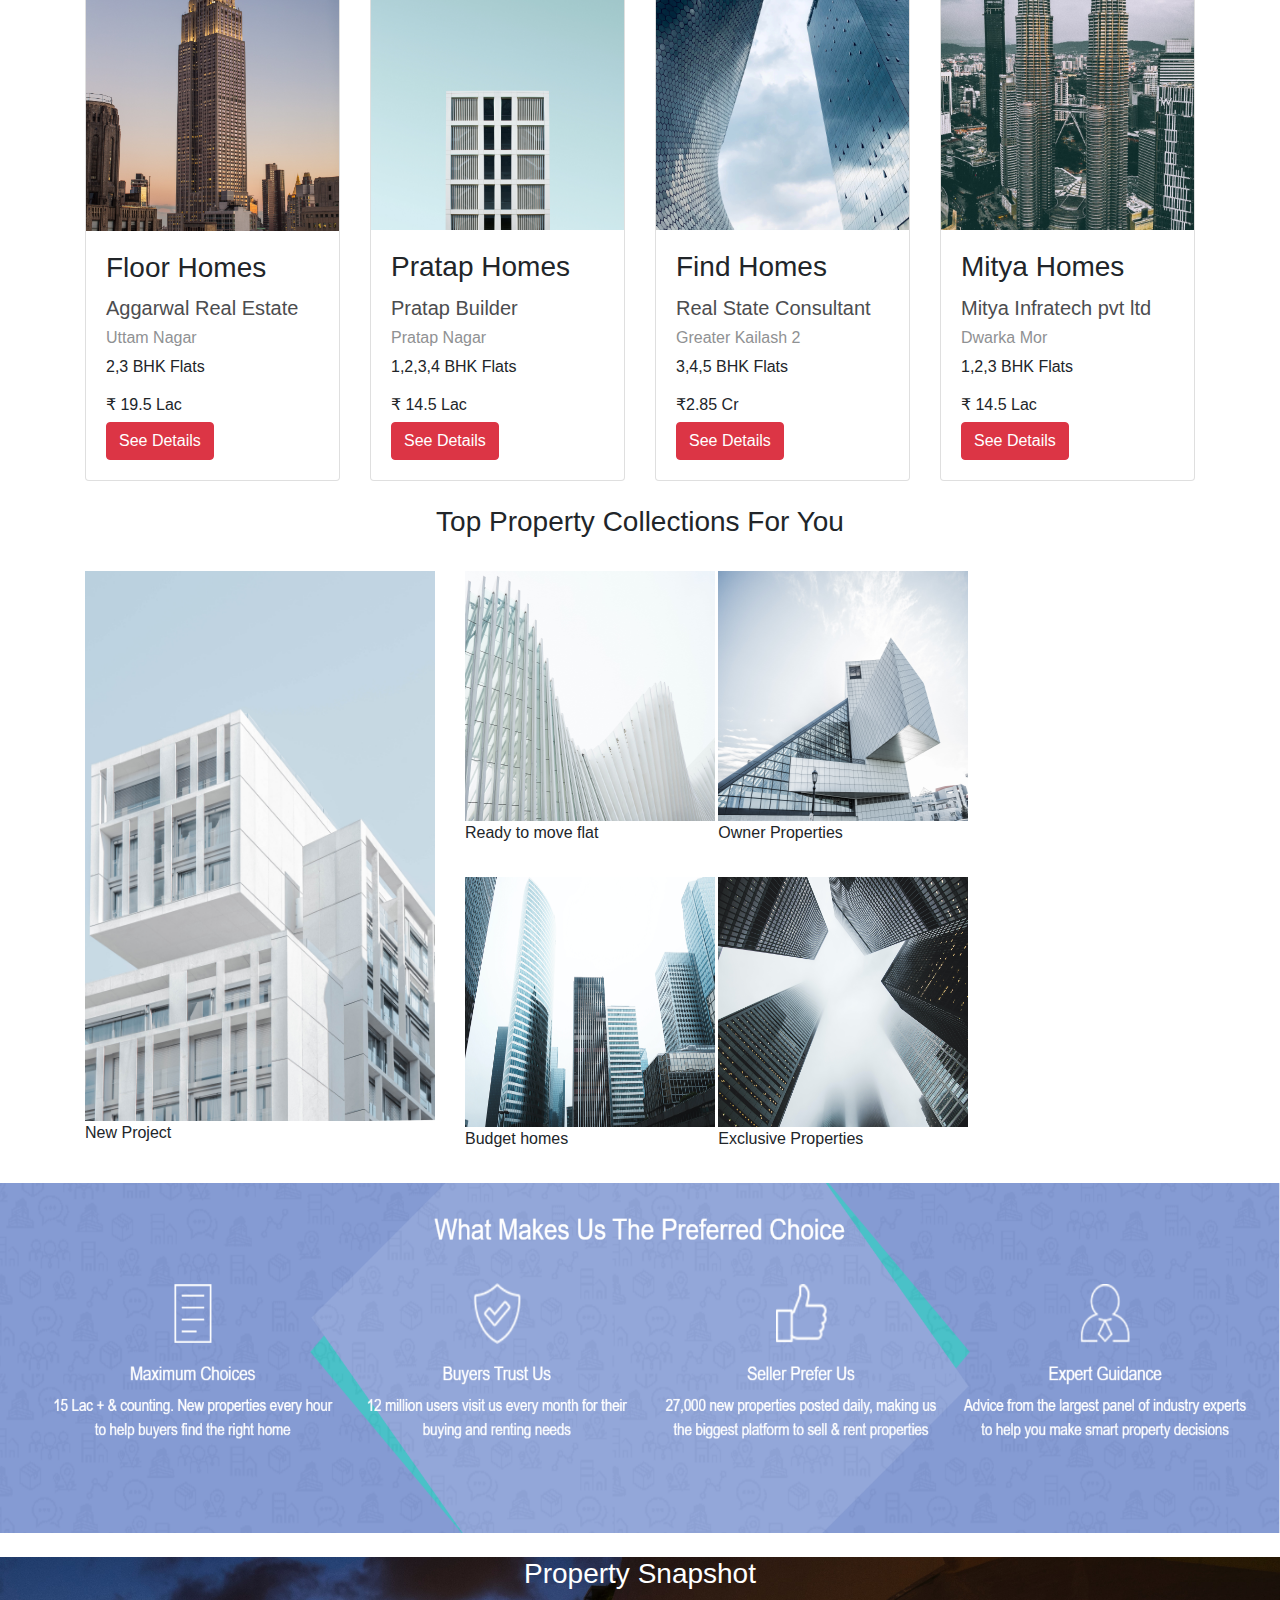
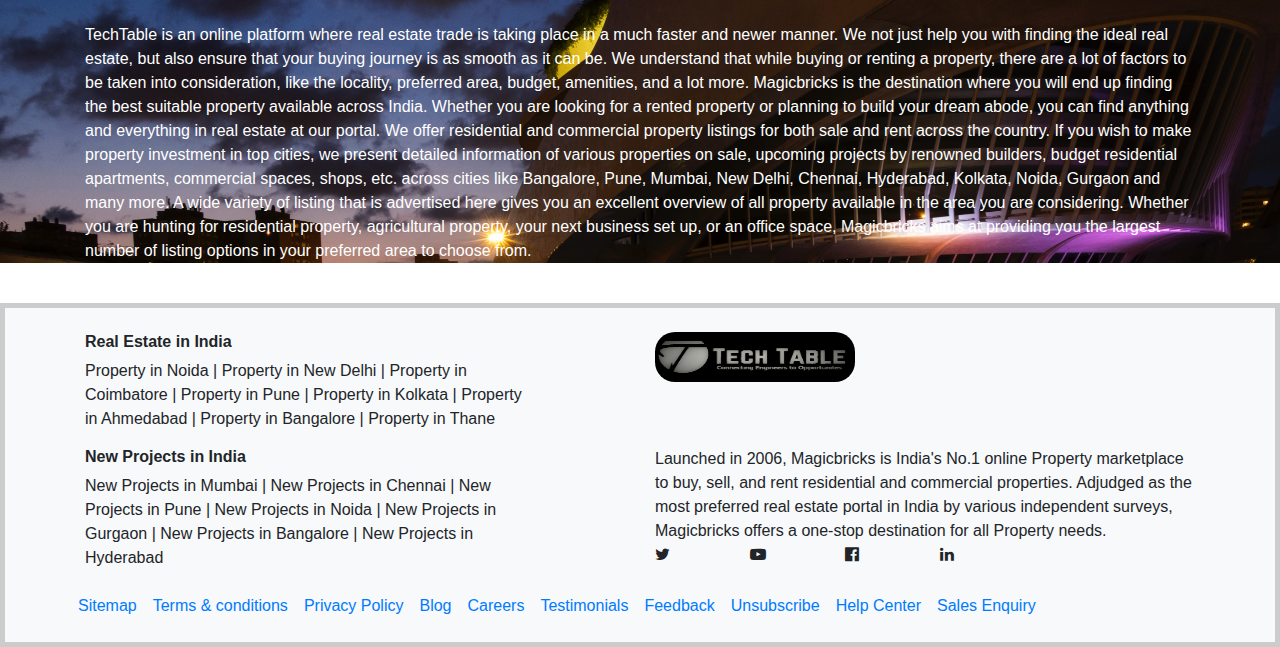
==== commit 7b8a6df1: "first commit" ====
--- a/index.html
+++ b/index.html
@@ -12,7 +12,6 @@
   <link href="https://fonts.googleapis.com/css?family=Lato" rel="stylesheet" type="text/css">
   <link href="https://fonts.googleapis.com/css?family=Montserrat" rel="stylesheet" type="text/css">
   <link rel="stylesheet" href="https://cdnjs.cloudflare.com/ajax/libs/font-awesome/4.7.0/css/font-awesome.min.css">  
-  <script type="text/javascript" src="script.js"></script>
 
 <body data-spy="scroll" data-target=".navbar" data-offset="50">
 
@@ -56,13 +55,19 @@
 <!-- carousel -->
   <div class="carousel-inner">
     <div class="carousel-caption ">
-      <div class="centered">
-        <form class="form-inline">
-          <input class="form-control mr-sm-2" type="search" placeholder="Search" aria-label="Search"  >
-          <button class="btn btn-success" type="submit">Search</button>
-        </form>
-      </div>
-    </div>
+    <div class="row">
+      <div class="col-md-1"></div>
+      <div class="col-md-10">
+          <div class="srch-setting">
+            <form class="form-inline" >
+              <input class="form-control mr-sm-2" id="srch" type="search" placeholder="Search" aria-label="Search"  >
+              <button class="btn btn-success" id="srch-button" type="submit">Search</button>
+            </form>
+          </div>
+        </div>
+      </div>
+      <div class="col-md-1"></div>
+  </div>
     <div class="carousel-item active cl1">
       <img src="images/building1.jpg" width="100%" height="350">
     </div>
@@ -329,7 +334,7 @@
 
   </div>
 </div>
-  <div style="border-style: solid" >
+  <div>
     <div class="container">
       <div class="d-flex mb-3">
         <div class="row">
@@ -352,6 +357,11 @@
 <!-- Footer -->
 
 </body>
+<script>
+  $('.carousel').carousel({
+  interval: 2000
+})
+</script>
 <!-- Jquery -->
 <script src="https://code.jquery.com/jquery-3.5.1.slim.min.js"
     integrity="sha384-DfXdz2htPH0lsSSs5nCTpuj/zy4C+OGpamoFVy38MVBnE+IbbVYUew+OrCXaRkfj" crossorigin="anonymous"></script>
--- a/style.css
+++ b/style.css
@@ -5,8 +5,8 @@
 
   }
   footer{
-    border-style: solid;
-    border-radius: 10px;
+    border:5px solid;
+    border-color: #CCCCCC; 
   }
 
   .bl1:hover{
@@ -81,9 +81,10 @@
     height: 400px;
   }
   */
-.centered{
-  position: absolute;
-  margin-top: -10%;
-  left:50%;
-  transform: translate(-50%, -50%);
-}+  #srch{
+    opacity: 0.7;
+    width: 600px;
+  }
+  #srch-button{
+    opacity: 0.8;
+  }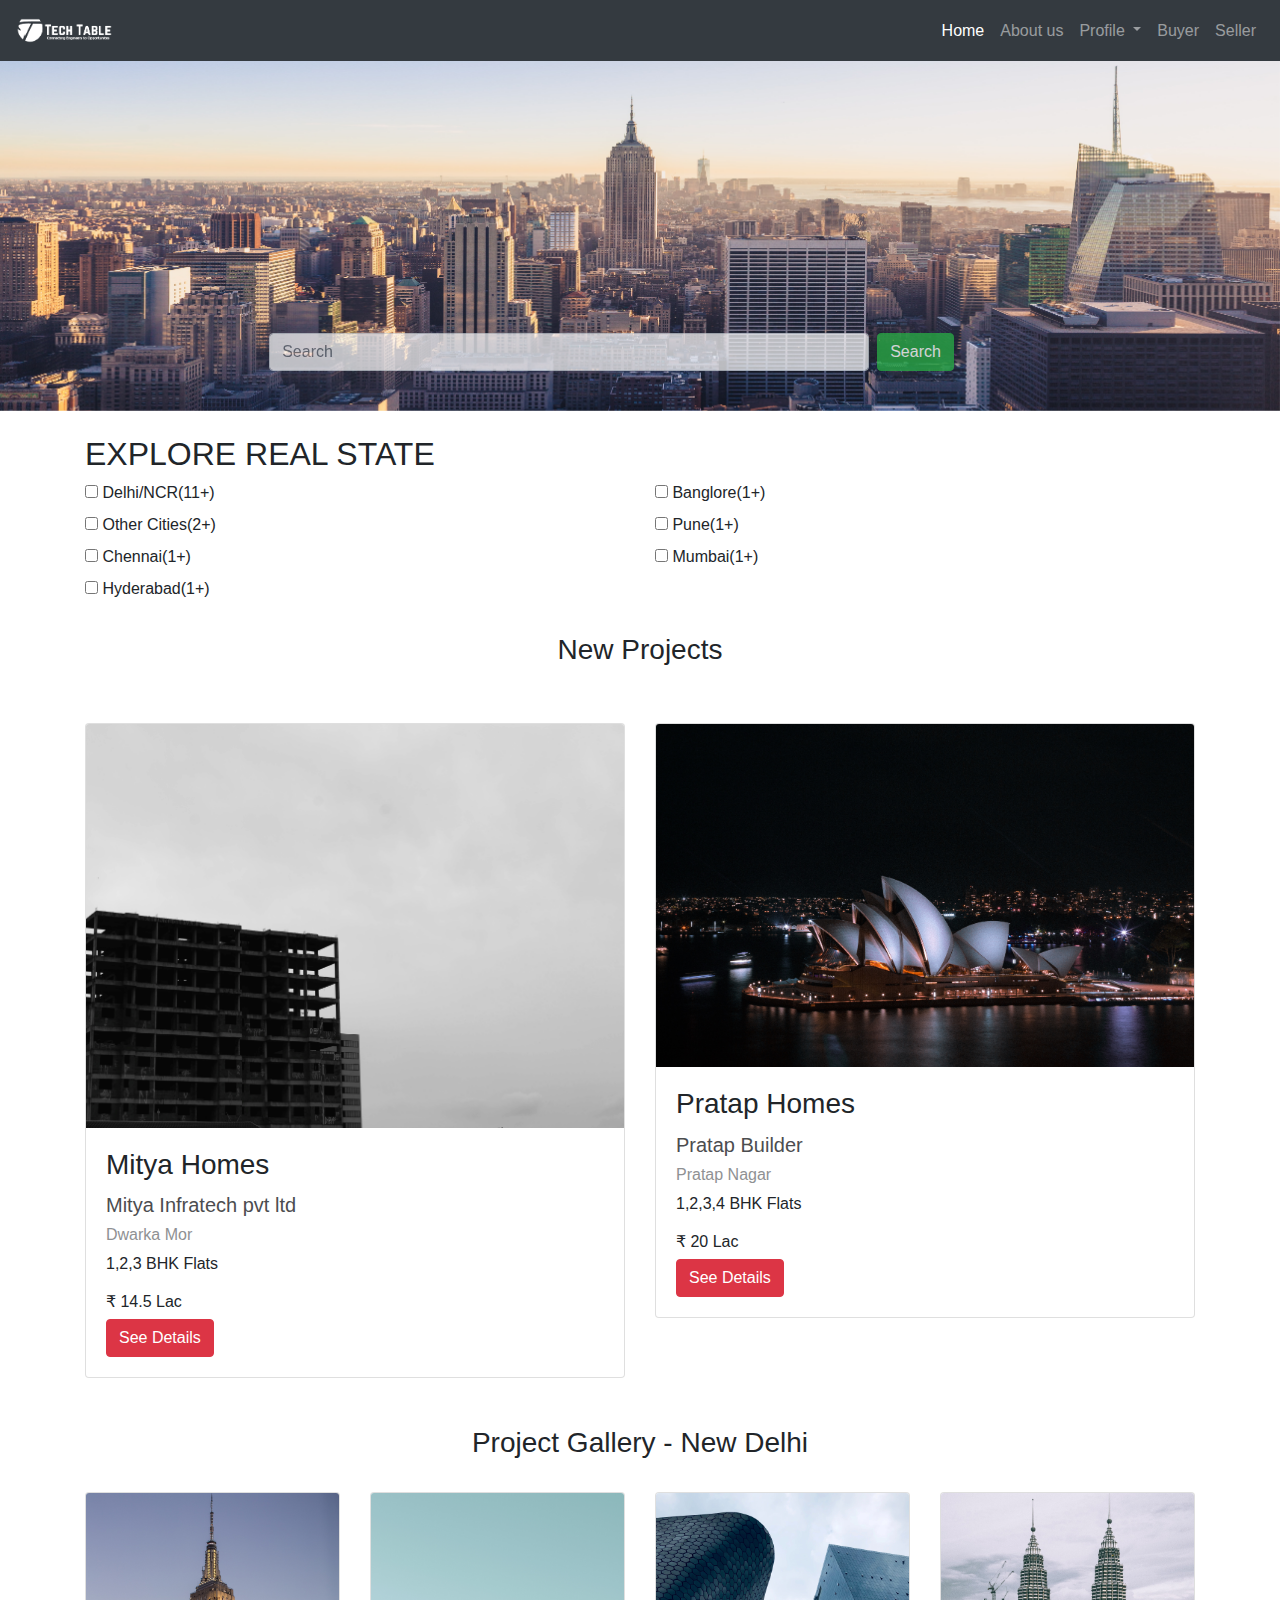
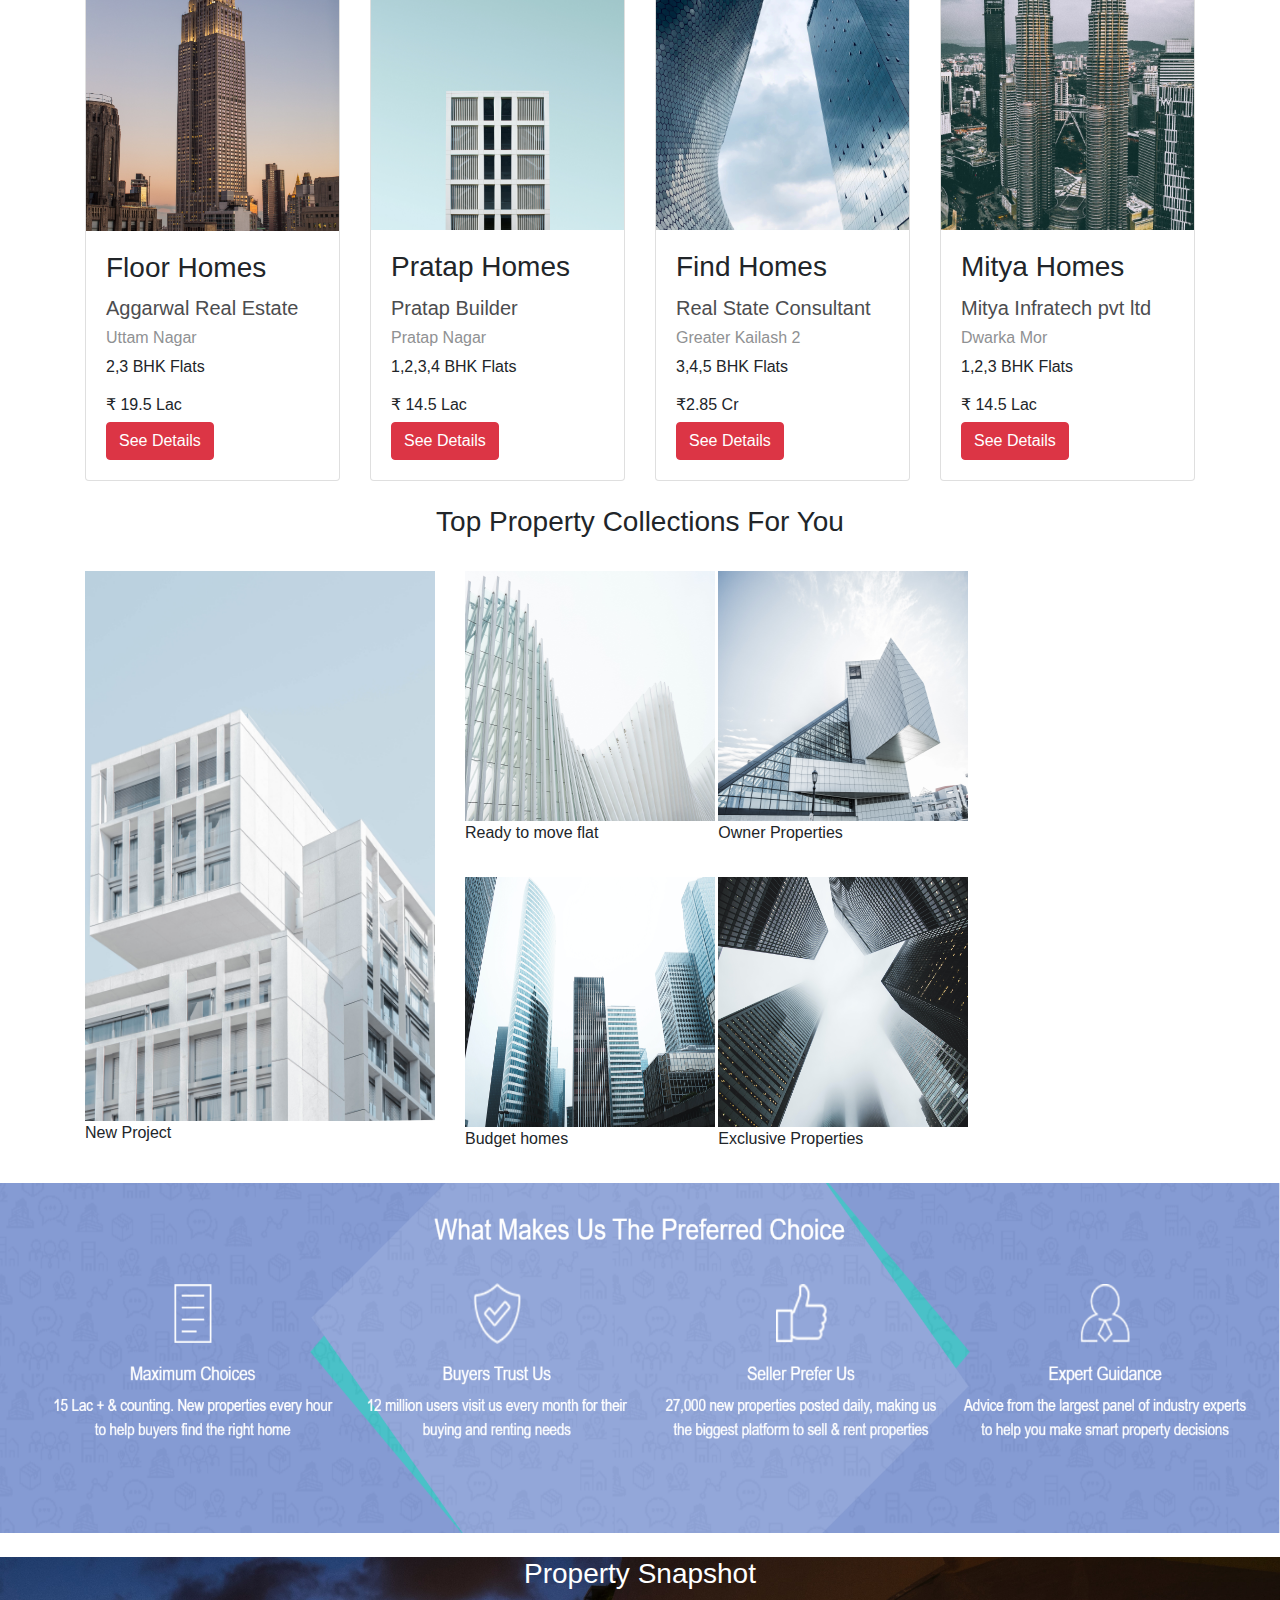
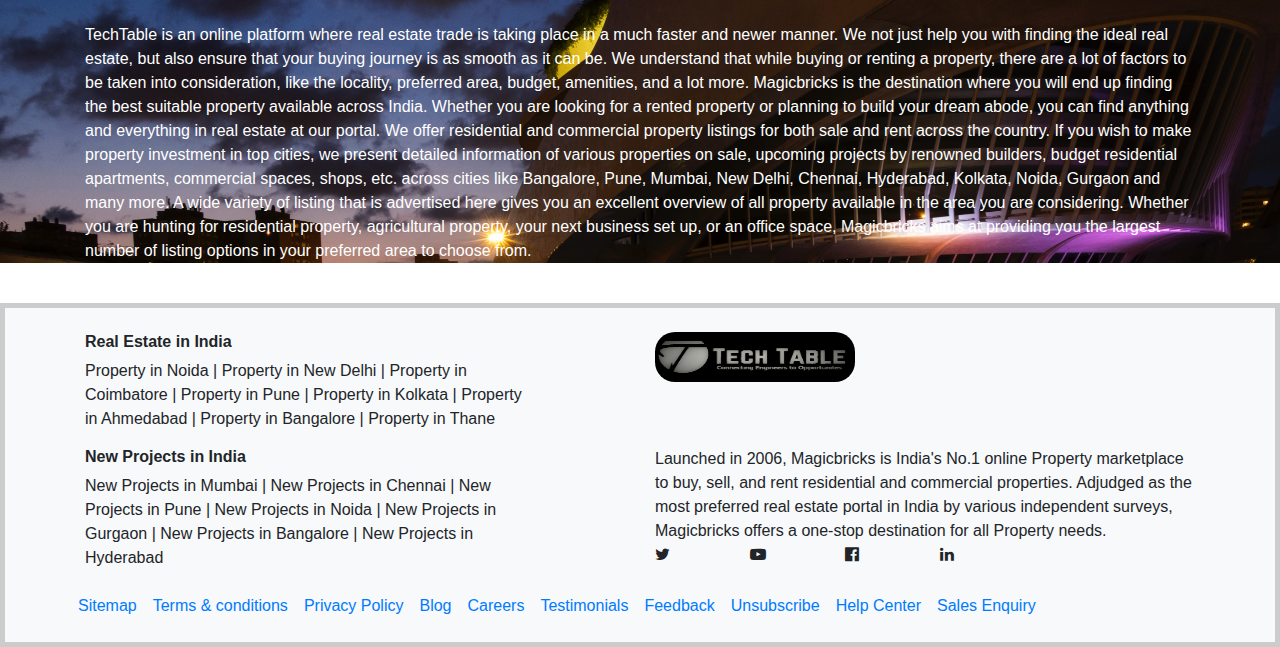
==== commit 81819d57: "forth commit" ====
--- a/index.html
+++ b/index.html
@@ -41,10 +41,10 @@
               </div>
             </li>
             <li class="nav-item">
-             <a class="nav-link" href="#">Buyer</a>
+             <a class="nav-link" href="buyer_form.html">Buyer</a>
             </li>
             <li class="nav-item">
-             <a class="nav-link" href="#">Seller</a>
+             <a class="nav-link" href="seller_form.html">Seller</a>
             </li>
         </ul>
       </div>
